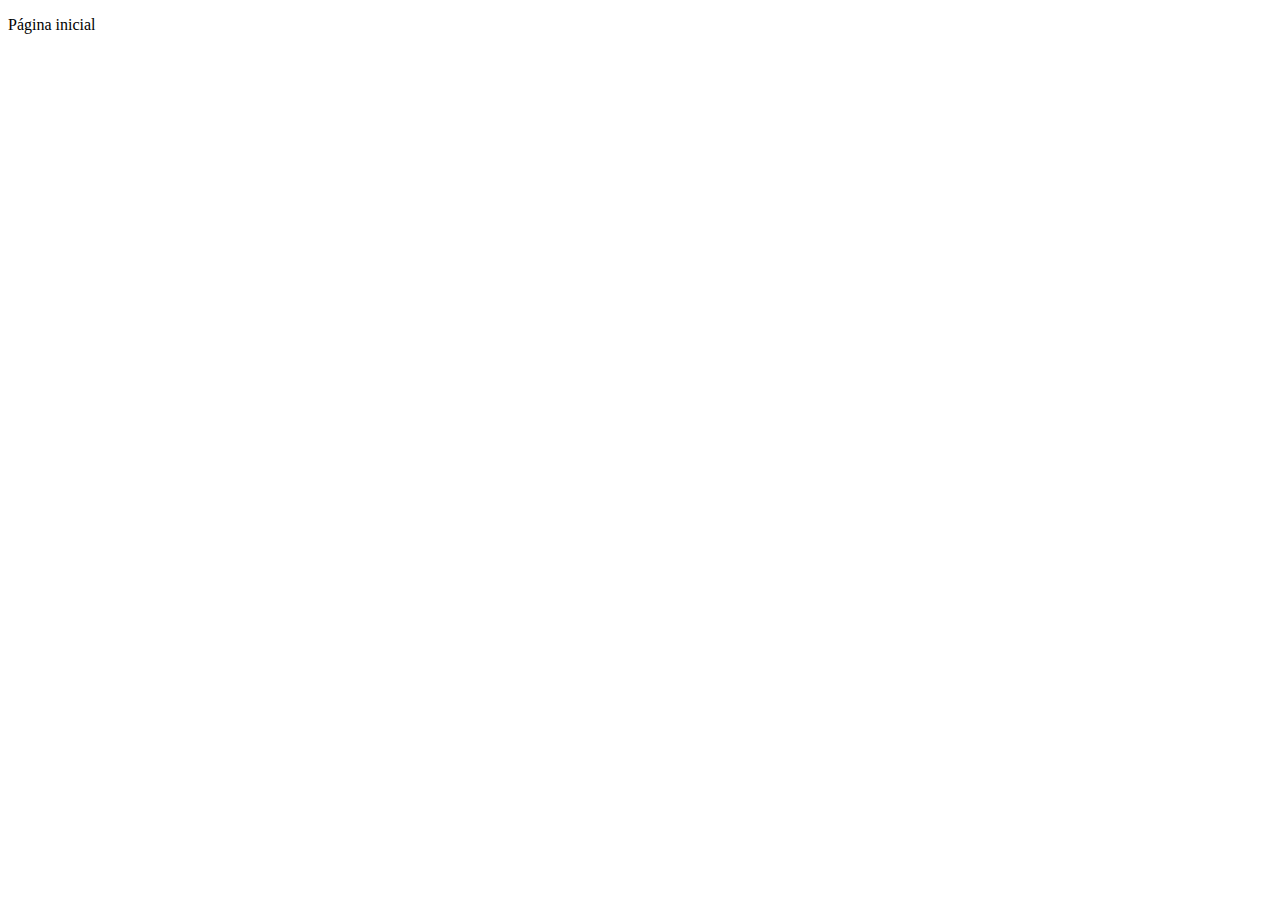
==== index.html @ 83e60e03 "Estrutura básica do html5" ====
<!DOCTYPE html>
<html lang="pt-br">
<head>
    <meta charset="UTF-8">
    <meta http-equiv="X-UA-Compatible" content="IE=edge">
    <meta name="viewport" content="width=device-width, initial-scale=1.0">
    <title>html5 e css3</title>
</head>
<body>
     <p>Página inicial</p>
</body>
</html>
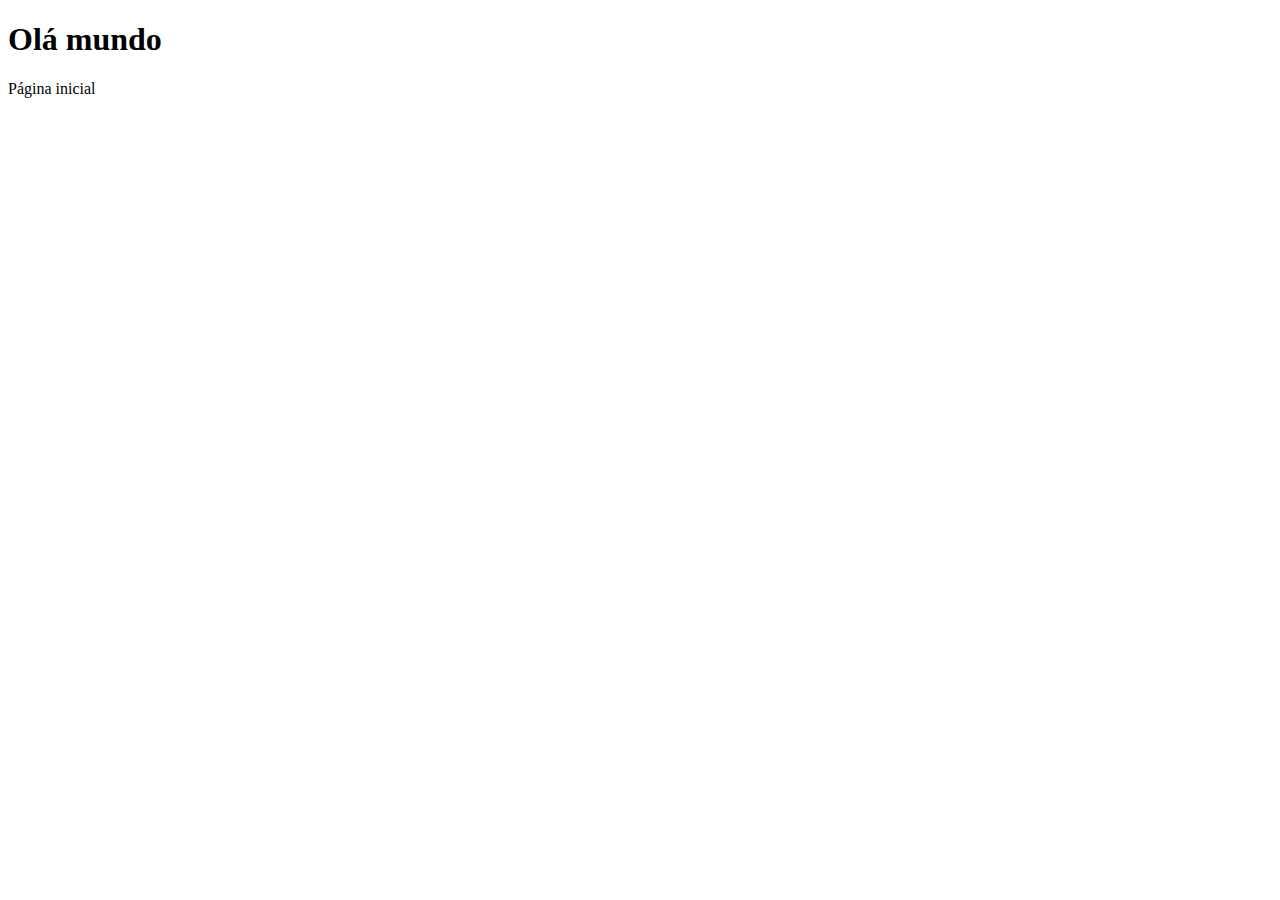
==== commit 5da232a5: "Teste na minha máquina" ====
--- a/index.html
+++ b/index.html
@@ -7,6 +7,7 @@
     <title>html5 e css3</title>
 </head>
 <body>
+     <h1>Olá mundo</h1>
      <p>Página inicial</p>
 </body>
-</html>+</html>
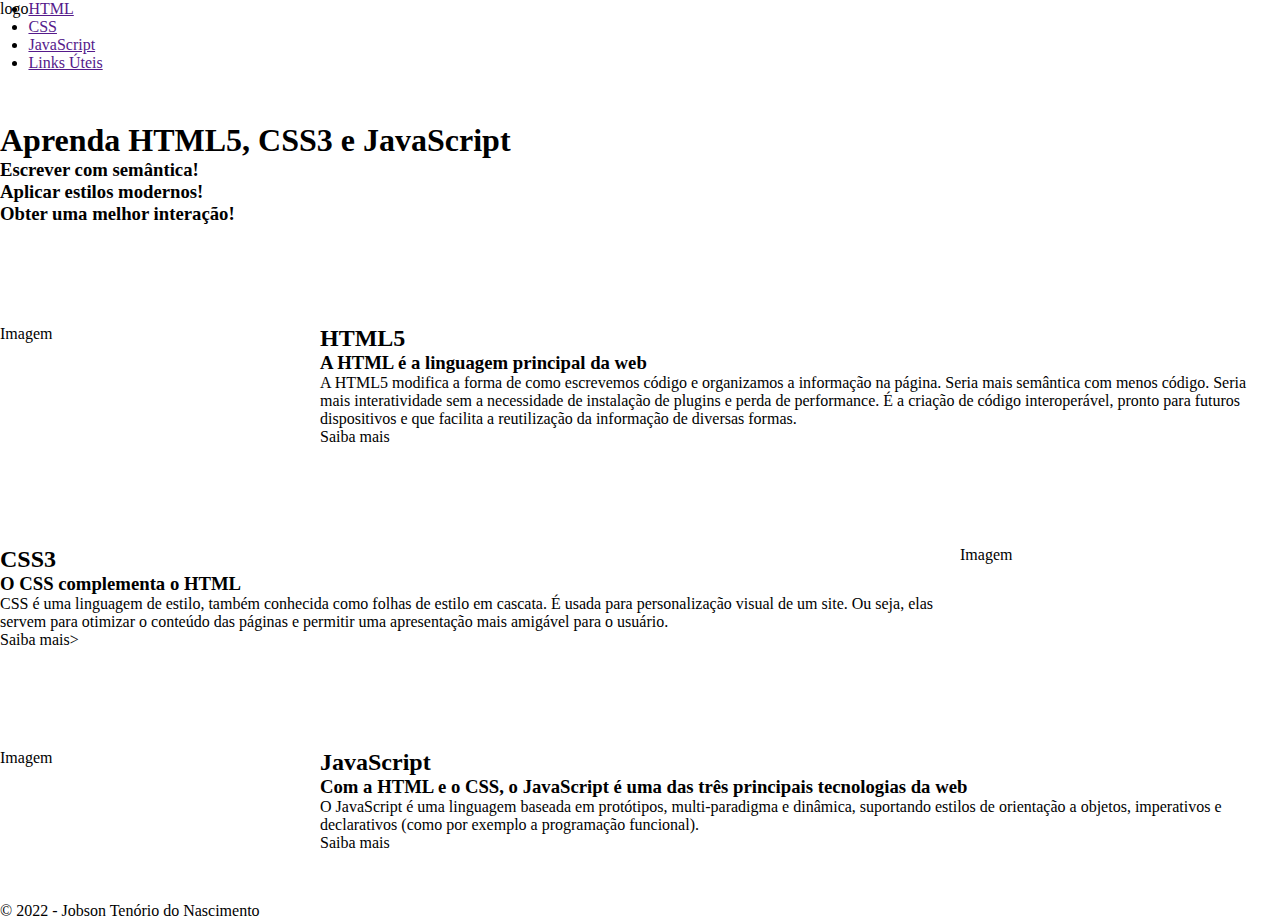
==== commit 73b8d339: "Favicon configurado" ====
--- a/index.html
+++ b/index.html
@@ -4,10 +4,85 @@
     <meta charset="UTF-8">
     <meta http-equiv="X-UA-Compatible" content="IE=edge">
     <meta name="viewport" content="width=device-width, initial-scale=1.0">
-    <title>html5 e css3</title>
+    <meta name="description" content="Site criado com finalidades educacionais para ensinar HTML5, CSS3 e JavaScript, três tecnologias fundamentais da WEB.">
+    <meta name="keywords" content="HTML, CSS, JavaScript">
+    <link rel="stylesheet" href="styles.css">
+    <link rel="apple-touch-icon" sizes="180x180" href="favicon/apple-touch-icon.png">
+    <link rel="icon" type="image/png" sizes="32x32" href="favicon/favicon-32x32.png">
+    <link rel="icon" type="image/png" sizes="16x16" href="favicon/favicon-16x16.png">
+    <link rel="manifest" href="favicon/site.webmanifest">
+    <link rel="mask-icon" href="favicon/safari-pinned-tab.svg" color="#5bbad5">
+    <meta name="msapplication-TileColor" content="#da532c">
+    <meta name="theme-color" content="#ffffff">
+    <title>Aprenda HTML5, CSS3 e JavaScript</title>
 </head>
 <body>
-     <h1>Olá mundo</h1>
-     <p>Página inicial</p>
+
+    <header>
+        <div class="logo w50 left">logo</div>
+        <nav class="menu-desktop w50 left">
+            <ul>
+                <li><a href="">HTML</a></li>
+                <li><a href="">CSS</a></li>
+                <li><a href="">JavaScript</a></li>
+                <li><a href="">Links Úteis</a></li>
+            </ul>
+        </nav>
+        <div class="clear"></div>
+    </header>
+
+    <main class="bloco">
+        <h1>Aprenda HTML5, CSS3 e JavaScript</h1>
+        <h3>Escrever com semântica!</h3>
+        <h3>Aplicar estilos modernos!</h3>
+        <h3>Obter uma melhor interação!</h3>
+    </main>
+
+    <section class="bloco">
+        <div class="w25 left">Imagem</div>
+        <div class="w75 left">
+            <h2>HTML5</h2>
+            <h3>A HTML é a linguagem principal da web</h3>
+            <p>A HTML5 modifica a forma de como escrevemos código e organizamos a
+                informação na página. Seria mais semântica com menos código. Seria mais
+                interatividade sem a necessidade de instalação de plugins e perda de performance. É
+                a criação de código interoperável, pronto para futuros dispositivos e que facilita a
+                reutilização da informação de diversas formas.</p>
+            <a>Saiba mais</a>
+        </div>
+        <div class="clear"></div>
+    </section>
+
+    <section class="bloco">
+        <div class="w25 right">Imagem</div>
+        <div class="w75 right">
+            <h2>CSS3</h2>
+            <h3>O CSS complementa o HTML</h3>
+            <p>CSS é uma linguagem de estilo, também conhecida como folhas de estilo em
+                cascata. É usada para personalização visual de um site. Ou seja, elas servem para
+                otimizar o conteúdo das páginas e permitir uma apresentação mais amigável para o
+                usuário.</p>
+            <a>Saiba mais></a>
+        </div>
+        <div class="clear"></div>
+    </section>
+
+    <section class="bloco">
+        <div class="w25 left">Imagem</div>
+        <div class="w75 left">
+            <h2>JavaScript</h2>
+            <h3>Com a HTML e o CSS, o JavaScript é uma das três principais tecnologias da web</h3>
+            <p>O JavaScript é uma linguagem baseada em protótipos, multi-paradigma e
+                dinâmica, suportando estilos de orientação a objetos, imperativos e declarativos
+                (como por exemplo a programação funcional).</p>
+            <a>Saiba mais</a>
+        </div>
+        <div class="clear"></div>
+    </section>
+
+    <footer>
+        <span>© 2022 - Jobson Tenório do Nascimento</span>
+    </footer>
+    
 </body>
 </html>
--- a/styles.css
+++ b/styles.css
@@ -0,0 +1,29 @@
+* {
+    margin: 0;
+    padding: 0;
+    box-sizing: border-box;
+}
+
+.left {
+    float: left;
+}
+
+.right {
+    float: right;
+}
+
+.clear {
+    clear: both;
+}
+
+.w25 {
+    width: 25%;
+}
+
+.w75 {
+    width: 75%;
+}
+
+.bloco {
+    padding: 50px 0;
+}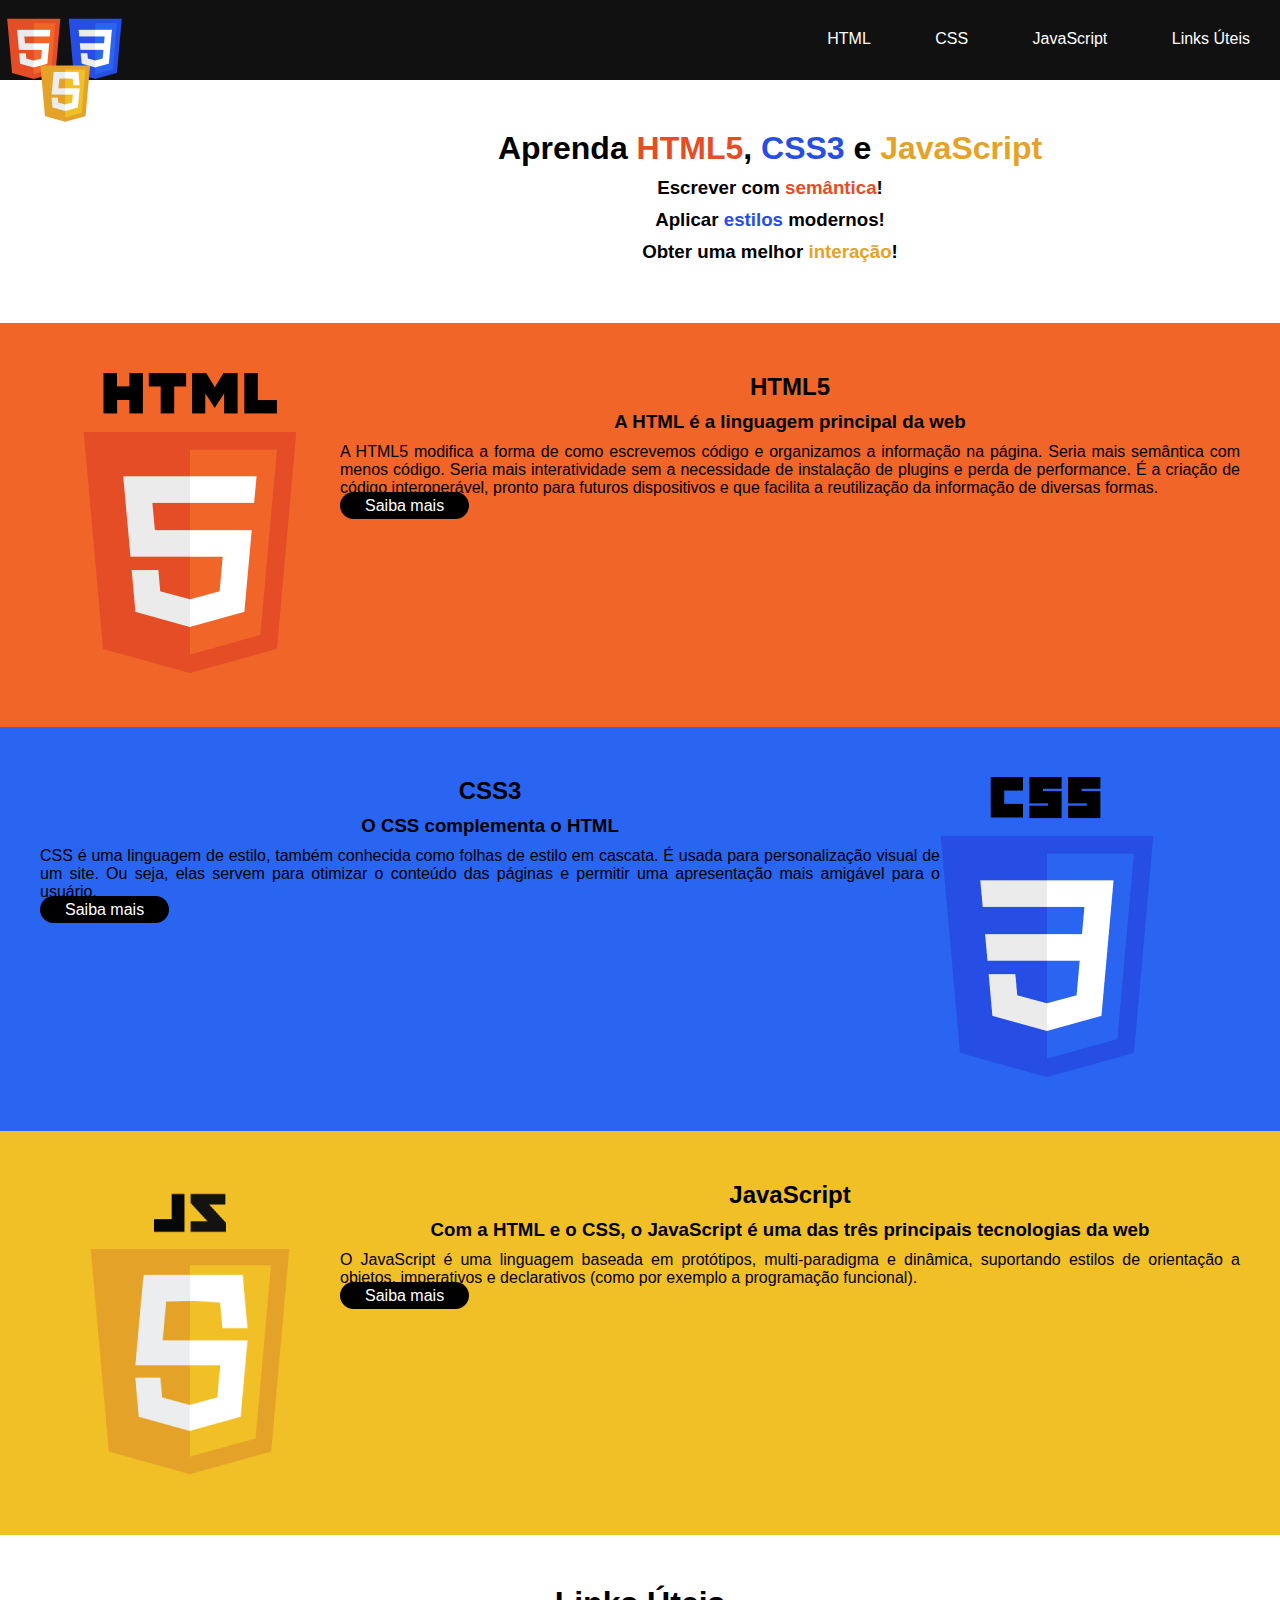
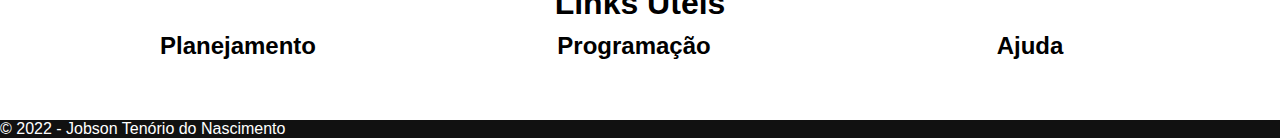
==== commit 4061872f: "html inicial" ====
--- a/index.html
+++ b/index.html
@@ -6,6 +6,7 @@
     <meta name="viewport" content="width=device-width, initial-scale=1.0">
     <meta name="description" content="Site criado com finalidades educacionais para ensinar HTML5, CSS3 e JavaScript, três tecnologias fundamentais da WEB.">
     <meta name="keywords" content="HTML, CSS, JavaScript">
+    <meta name="author" content="Alysson Pereira Assunção">
     <link rel="stylesheet" href="styles.css">
     <link rel="apple-touch-icon" sizes="180x180" href="favicon/apple-touch-icon.png">
     <link rel="icon" type="image/png" sizes="32x32" href="favicon/favicon-32x32.png">
@@ -19,27 +20,28 @@
 <body>
 
     <header>
-        <div class="logo w50 left">logo</div>
-        <nav class="menu-desktop w50 left">
+        <div class="logo w50 left"><img src="img/favicon.png" /></div>
+        <nav class="menu-desktop w50 right">
             <ul>
-                <li><a href="">HTML</a></li>
-                <li><a href="">CSS</a></li>
-                <li><a href="">JavaScript</a></li>
-                <li><a href="">Links Úteis</a></li>
+                <li><a href="#html">HTML</a></li>
+                <li><a href="#css">CSS</a></li>
+                <li><a href="#js">JavaScript</a></li>
+                <li><a href="#linksUteis">Links Úteis</a></li>
             </ul>
         </nav>
         <div class="clear"></div>
     </header>
 
     <main class="bloco">
-        <h1>Aprenda HTML5, CSS3 e JavaScript</h1>
-        <h3>Escrever com semântica!</h3>
-        <h3>Aplicar estilos modernos!</h3>
-        <h3>Obter uma melhor interação!</h3>
+        <h1>Aprenda <span class="laranja">HTML5</span>, <span class="azul">CSS3</span> e <span class="amarelo">JavaScript</span></h1>
+        <h3>Escrever com <span class="laranja">semântica</span>!</h3>
+        <h3>Aplicar <span class="azul">estilos</span> modernos!</h3>
+        <h3>Obter uma melhor <span class="amarelo">interação</span>!</h3>
     </main>
 
-    <section class="bloco">
-        <div class="w25 left">Imagem</div>
+    <section class="bloco" id="html">
+    <div class="center">
+        <div class="w25 left"><img src="img/HTML5.png" alt=""></div>
         <div class="w75 left">
             <h2>HTML5</h2>
             <h3>A HTML é a linguagem principal da web</h3>
@@ -51,10 +53,12 @@
             <a>Saiba mais</a>
         </div>
         <div class="clear"></div>
+    </div>
     </section>
 
-    <section class="bloco">
-        <div class="w25 right">Imagem</div>
+    <section class="bloco" id="css">
+    <div class="center">
+        <div class="w25 right"><img src="img/CSS3.png" alt=""></div>
         <div class="w75 right">
             <h2>CSS3</h2>
             <h3>O CSS complementa o HTML</h3>
@@ -62,13 +66,15 @@
                 cascata. É usada para personalização visual de um site. Ou seja, elas servem para
                 otimizar o conteúdo das páginas e permitir uma apresentação mais amigável para o
                 usuário.</p>
-            <a>Saiba mais></a>
+            <a>Saiba mais</a>
         </div>
         <div class="clear"></div>
+    </div>
     </section>
 
-    <section class="bloco">
-        <div class="w25 left">Imagem</div>
+    <section class="bloco" id="js">
+    <div class="center">
+        <div class="w25 left"><img src="img/JS.png" alt=""></div>
         <div class="w75 left">
             <h2>JavaScript</h2>
             <h3>Com a HTML e o CSS, o JavaScript é uma das três principais tecnologias da web</h3>
@@ -78,11 +84,27 @@
             <a>Saiba mais</a>
         </div>
         <div class="clear"></div>
+    </div>
+    </section>
+
+    <section class="bloco" id="linksUteis">
+    <div class="center">
+        <h1>Links Úteis</h1>
+        <div class="w33 left">
+            <h2>Planejamento</h2>
+        </div>
+        <div class="w33 left">
+            <h2>Programação</h2>
+        </div>
+        <div class="w33 left">
+            <h2>Ajuda</h2>
+        </div>
+    </div>
     </section>
 
     <footer>
         <span>© 2022 - Jobson Tenório do Nascimento</span>
     </footer>
-    
+
 </body>
 </html>
--- a/styles.css
+++ b/styles.css
@@ -2,6 +2,7 @@
     margin: 0;
     padding: 0;
     box-sizing: border-box;
+    font-family: Arial, Helvetica, sans-serif;
 }
 
 .left {
@@ -20,10 +21,114 @@
     width: 25%;
 }
 
+.w33 {
+    width: 33%;
+}
+
 .w75 {
     width: 75%;
 }
 
+.center {
+    width: 1200px;
+    margin: 0 auto;
+}
+
+.laranja {
+    color: #E44D26;
+}
+
+.azul {
+    color: #264DE4;
+}
+
+.amarelo {
+    color: #E5A228;
+}
+
 .bloco {
     padding: 50px 0;
+    justify-content: center;
+    display: flex;
+    flex-direction: column;
+    align-content: center;
+}
+
+#html {
+    background-color: #F16529;
+}
+
+#css {
+    background-color: #2965F1;
+}
+
+#js {
+    background-color: #F1BF26;
+}
+
+/******************************/
+
+header {
+    background-color: #111;
+    max-height: 80px;
+}
+
+header .logo img {
+    max-width: 50%;
+    margin: 5px 0 10px 0;
+}
+
+header ul {
+    list-style: none;
+}
+
+header li {
+    display: inline-block;
+    margin: 30px;
+}
+
+header a {
+    color: #fff;
+    text-decoration: none;
+}
+
+header a:hover {
+    text-decoration: underline;
+}
+
+/******************************/
+
+main {
+    text-align: center;
+}
+
+/******************************/
+
+.bloco h1, .bloco h2, .bloco h3 {
+    text-align: center;
+    margin-bottom: 10px;
+}
+
+.bloco p {
+    text-align: justify;
+}
+
+.bloco a {
+    background-color: #000;
+    color: #fff;
+    padding: 5px 25px;
+    border-radius: 25px;
+}
+
+.bloco a:hover {
+    cursor: pointer;
+    color: #000;
+    background-color: #fff;
+}
+
+/**************************/
+
+footer {
+    background-color: #111;
+    color: #fff;
 }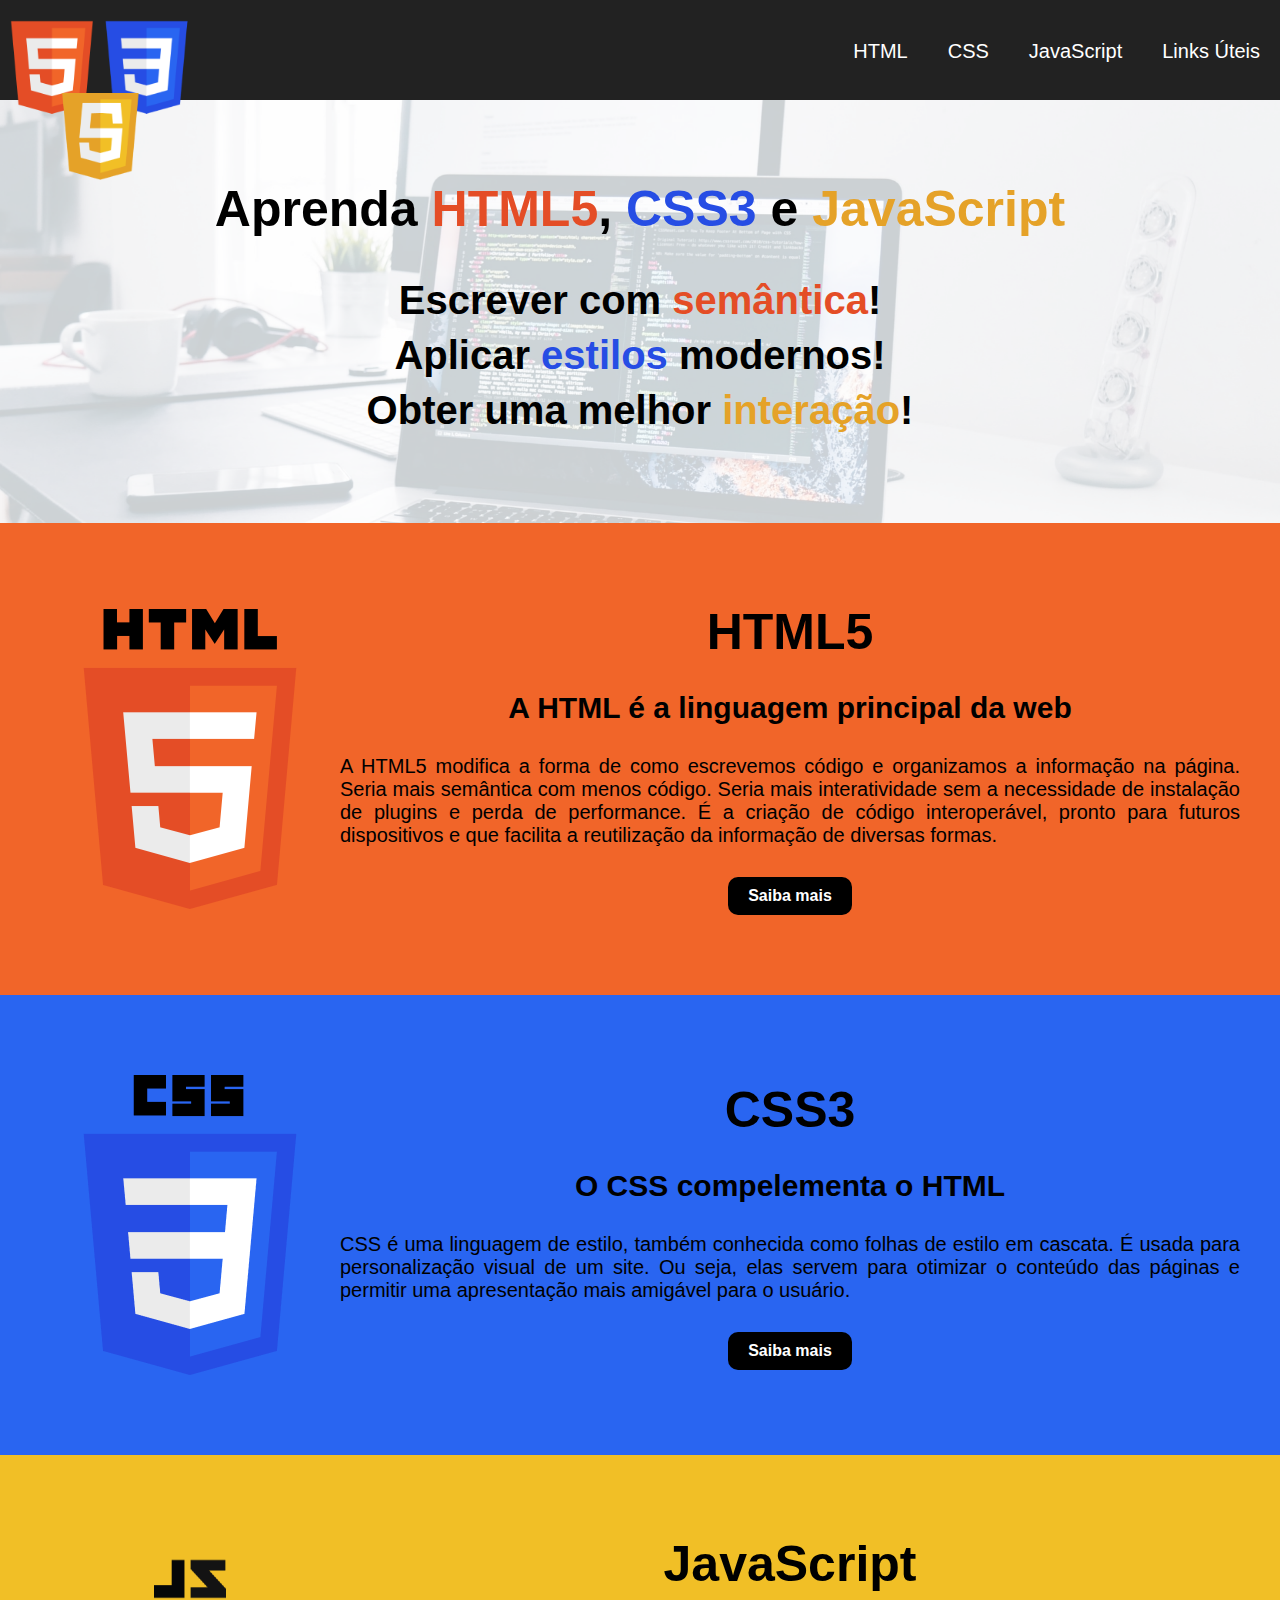
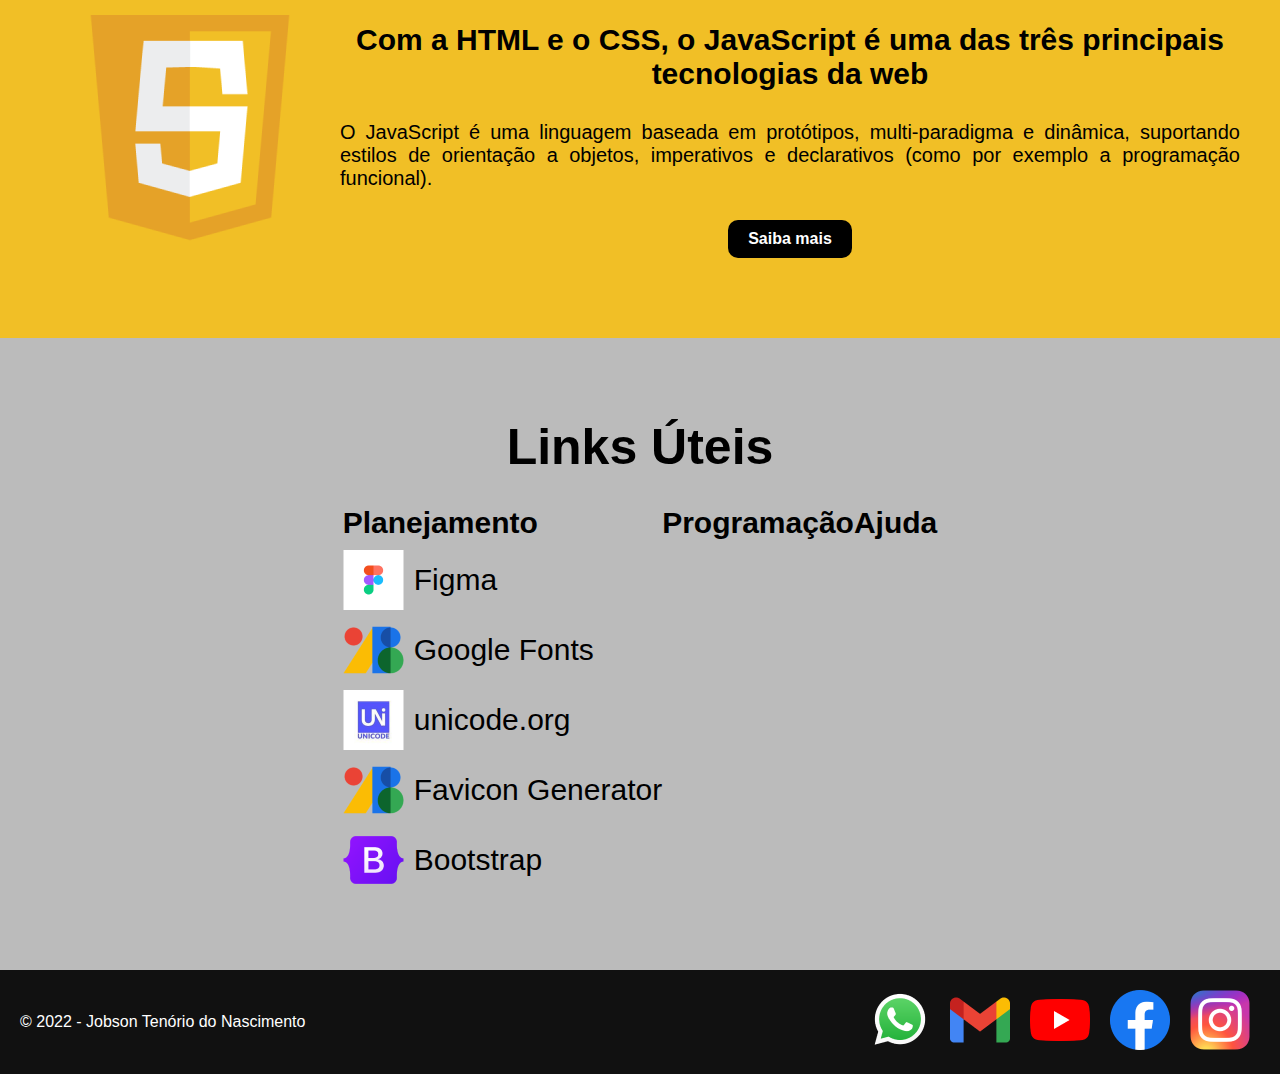
==== commit 59a37674: "Definindo layout com Flexbox" ====
--- a/index.html
+++ b/index.html
@@ -19,30 +19,29 @@
 </head>
 <body>
 
-    <header>
-        <div class="logo w50 left"><img src="img/favicon.png" /></div>
-        <nav class="menu-desktop w50 right">
-            <ul>
+    <header class="flex-linha"  id="cabeca">
+        <img src="img/favicon.png" />
+        <nav>
+            <ul class="flex-linha">
                 <li><a href="#html">HTML</a></li>
                 <li><a href="#css">CSS</a></li>
                 <li><a href="#js">JavaScript</a></li>
                 <li><a href="#linksUteis">Links Úteis</a></li>
             </ul>
         </nav>
-        <div class="clear"></div>
     </header>
 
     <main class="bloco">
-        <h1>Aprenda <span class="laranja">HTML5</span>, <span class="azul">CSS3</span> e <span class="amarelo">JavaScript</span></h1>
-        <h3>Escrever com <span class="laranja">semântica</span>!</h3>
-        <h3>Aplicar <span class="azul">estilos</span> modernos!</h3>
-        <h3>Obter uma melhor <span class="amarelo">interação</span>!</h3>
+        <h1>Aprenda <span class="html-c">HTML5</span>, <span class="css-c">CSS3</span> e <span class="js-c">JavaScript</span></h1>
+        <h2>Escrever com <span class="html-c">semântica</span>!</h2>
+        <h2>Aplicar <span class="css-c">estilos</span> modernos!</h2>
+        <h2>Obter uma melhor <span class="js-c">interação</span>!</h2>
     </main>
 
-    <section class="bloco" id="html">
-    <div class="center">
-        <div class="w25 left"><img src="img/HTML5.png" alt=""></div>
-        <div class="w75 left">
+    <section class="bloco html-bg" id="html">
+    <div class="center flex-linha">
+        <img src="img/HTML5.png" alt="">
+        <div class="conteudo flex-coluna">
             <h2>HTML5</h2>
             <h3>A HTML é a linguagem principal da web</h3>
             <p>A HTML5 modifica a forma de como escrevemos código e organizamos a
@@ -50,60 +49,93 @@
                 interatividade sem a necessidade de instalação de plugins e perda de performance. É
                 a criação de código interoperável, pronto para futuros dispositivos e que facilita a
                 reutilização da informação de diversas formas.</p>
-            <a>Saiba mais</a>
-        </div>
-        <div class="clear"></div>
+            <a href="#linksUteis">Saiba mais</a>
+            </div>
     </div>
     </section>
 
-    <section class="bloco" id="css">
-    <div class="center">
-        <div class="w25 right"><img src="img/CSS3.png" alt=""></div>
-        <div class="w75 right">
-            <h2>CSS3</h2>
-            <h3>O CSS complementa o HTML</h3>
-            <p>CSS é uma linguagem de estilo, também conhecida como folhas de estilo em
-                cascata. É usada para personalização visual de um site. Ou seja, elas servem para
-                otimizar o conteúdo das páginas e permitir uma apresentação mais amigável para o
-                usuário.</p>
-            <a>Saiba mais</a>
+    <section class="bloco css-bg" id="css">
+        <div class="center flex-linha">
+            <img src="img/CSS3.png" alt="">
+            <div class="conteudo flex-coluna">
+                <h2>CSS3</h2>
+                <h3>O CSS compelementa o HTML</h3>
+                <p>CSS é uma linguagem de estilo, também conhecida como folhas de estilo em
+                    cascata. É usada para personalização visual de um site. Ou seja, elas servem para
+                    otimizar o conteúdo das páginas e permitir uma apresentação mais amigável para o
+                    usuário.</p>
+                <a href="#linksUteis">Saiba mais</a>
+                </div>
         </div>
-        <div class="clear"></div>
-    </div>
+    </section>
+ 
+    <section class="bloco js-bg" id="js">
+        <div class="center flex-linha">
+            <img src="img/JS.png" alt="">
+            <div class="conteudo flex-coluna">
+                <h2>JavaScript</h2>
+                <h3>Com a HTML e o CSS, o JavaScript é uma das três principais tecnologias da web</h3>
+                <p>O JavaScript é uma linguagem baseada em protótipos, multi-paradigma e
+                    dinâmica, suportando estilos de orientação a objetos, imperativos e declarativos
+                    (como por exemplo a programação funcional).</p>
+                <a href="#linksUteis">Saiba mais</a>
+                </div>
+        </div>
     </section>
 
-    <section class="bloco" id="js">
-    <div class="center">
-        <div class="w25 left"><img src="img/JS.png" alt=""></div>
-        <div class="w75 left">
-            <h2>JavaScript</h2>
-            <h3>Com a HTML e o CSS, o JavaScript é uma das três principais tecnologias da web</h3>
-            <p>O JavaScript é uma linguagem baseada em protótipos, multi-paradigma e
-                dinâmica, suportando estilos de orientação a objetos, imperativos e declarativos
-                (como por exemplo a programação funcional).</p>
-            <a>Saiba mais</a>
-        </div>
-        <div class="clear"></div>
-    </div>
-    </section>
 
     <section class="bloco" id="linksUteis">
-    <div class="center">
+    <div class="center flex-coluna">
         <h1>Links Úteis</h1>
-        <div class="w33 left">
-            <h2>Planejamento</h2>
-        </div>
-        <div class="w33 left">
-            <h2>Programação</h2>
-        </div>
-        <div class="w33 left">
-            <h2>Ajuda</h2>
+        <div class="flex-linha" style="align-items:flex-start;">
+            <div class="links">
+                <h3>Planejamento</h3>
+                <ul>
+                    <li class="flex-linha item">
+                        <img src="img/Figma_icon.png" />
+                        <a href="">Figma</a>
+                    </li>
+                    <li class="flex-linha item">
+                        <img src="img/Google_icon.png" />
+                        <a href="">Google Fonts</a>
+                    </li>
+                    <li class="flex-linha item">
+                        <img src="img/Unicode_icon.png" />
+                        <a href="">unicode.org</a>
+                    </li>
+                    <li class="flex-linha item">
+                        <img src="img/Google_icon.png" />
+                        <a href="">Favicon Generator</a>
+                    </li>
+                    <li class="flex-linha item">
+                        <img src="img/Bootstrap_icon.png" />
+                        <a href="">Bootstrap</a>
+                    </li>
+                </ul>
+            </div>
+            <div class="links">
+                <h3>Programação</h3>
+            </div>
+            <div class="links">
+                <h3>Ajuda</h3>
+            </div>
         </div>
     </div>
     </section>
 
     <footer>
+    <div class="flex-linha">
         <span>© 2022 - Jobson Tenório do Nascimento</span>
+        <div id="contato">
+            <ul class="flex-linha">
+                <li><a href=""><img src="img/WhatsApp_icon.png" /></a></li>
+                <li><a href=""><img src="img/Gmail_icon.png" /></a></li>
+                <li><a href=""><img src="img/YouTube_icon.png" /></a></li>
+                <li><a href=""><img src="img/Facebook_icon.png" /></a></li>
+                <li><a href=""><img src="img/Instagram_icon.png" /></a></li>
+            </ul>
+        </div>
+    </div>
     </footer>
 
 </body>
--- a/styles.css
+++ b/styles.css
@@ -5,77 +5,72 @@
     font-family: Arial, Helvetica, sans-serif;
 }
 
-.left {
-    float: left;
-}
-
-.right {
-    float: right;
-}
-
-.clear {
-    clear: both;
-}
-
-.w25 {
-    width: 25%;
-}
-
-.w33 {
-    width: 33%;
-}
-
-.w75 {
-    width: 75%;
-}
-
 .center {
     width: 1200px;
     margin: 0 auto;
 }
 
-.laranja {
+.bloco {
+    padding: 80px 0;
+}
+
+.flex-linha {
+    display: flex;
+    flex-direction: row;
+    flex-wrap: nowrap;
+    justify-content: space-between;
+    align-items: center;
+}
+
+.flex-coluna {
+    display: flex;
+    flex-direction: column;
+    flex-wrap: nowrap;
+    justify-content: center;
+    align-items: center;
+}
+
+/************** cores ************/
+
+.html-c {
     color: #E44D26;
 }
 
-.azul {
+.css-c {
     color: #264DE4;
 }
 
-.amarelo {
+.js-c {
     color: #E5A228;
 }
 
-.bloco {
-    padding: 50px 0;
-    justify-content: center;
-    display: flex;
-    flex-direction: column;
-    align-content: center;
-}
-
-#html {
+.html-bg {
     background-color: #F16529;
 }
 
-#css {
+.css-bg {
     background-color: #2965F1;
 }
 
-#js {
+.js-bg {
     background-color: #F1BF26;
 }
 
-/******************************/
+/************** header ************/
+
+#cabeca {
+    align-items: flex-start;
+}
 
 header {
-    background-color: #111;
-    max-height: 80px;
+    background-color: #222;
+    height: 100px;
+    position: relative;
 }
 
-header .logo img {
-    max-width: 50%;
-    margin: 5px 0 10px 0;
+header img {
+    width: 200px;
+    height: 200px;
 }
 
 header ul {
@@ -83,12 +78,12 @@
 }
 
 header li {
-    display: inline-block;
-    margin: 30px;
+    padding: 40px 20px;
 }
 
 header a {
     color: #fff;
+    font-size: 20px;
     text-decoration: none;
 }
 
@@ -96,39 +91,101 @@
     text-decoration: underline;
 }
 
-/******************************/
+
+/************** main ************/
 
 main {
     text-align: center;
+    background-image: url('img/Destaque_o20.png');
+    background-size: cover;
+    background-repeat: no-repeat;
+    background-position: center;
 }
 
-/******************************/
-
-.bloco h1, .bloco h2, .bloco h3 {
-    text-align: center;
-    margin-bottom: 10px;
+main h1 {
+    margin-bottom: 40px;
+    font-size: 50px;
 }
 
-.bloco p {
-    text-align: justify;
+main h2 {
+    margin-bottom: 10px;
+    font-size: 40px;
 }
 
-.bloco a {
-    background-color: #000;
-    color: #fff;
-    padding: 5px 25px;
-    border-radius: 25px;
+/************** classe conteudo ************/
+
+.conteudo h2 {
+    text-align: center;
+    margin-bottom: 30px;
+    font-size: 50px;
 }
 
-.bloco a:hover {
-    cursor: pointer;
+.conteudo h3 {
+    text-align: center;
+    margin-bottom: 30px;
+    font-size: 30px;
+}
+
+.conteudo p {
+    text-align: justify;
+    margin-bottom: 30px;
+    font-size: 20px;
+}
+
+.conteudo a {
+    color: #fff;
+    background-color: #000;
+    padding: 10px 20px;
+    border-radius: 10px;
+    text-decoration: none;
+    font-weight: bold;
+}
+
+.conteudo a:hover {
     color: #000;
     background-color: #fff;
 }
 
-/**************************/
+/************** Links úteis ************/
+
+#linksUteis {
+    background-color: #bbb;
+}
+
+#linksUteis h1 {
+    text-align: center;
+    margin-bottom: 30px;
+    font-size: 50px;
+}
+
+#linksUteis h3 {
+    font-size: 30px;
+}
+
+.item {
+    justify-content: left;
+    margin-top: 10px;
+}
+
+.item a {
+    color: #000;
+    font-size: 30px;
+    margin-left: 10px;
+    text-decoration: none;
+}
+
+/************** footer ************/
 
 footer {
     background-color: #111;
     color: #fff;
+    padding: 20px;
+}
+
+footer ul {
+    list-style: none;
+}
+
+footer li {
+    padding: 0 10px;
 }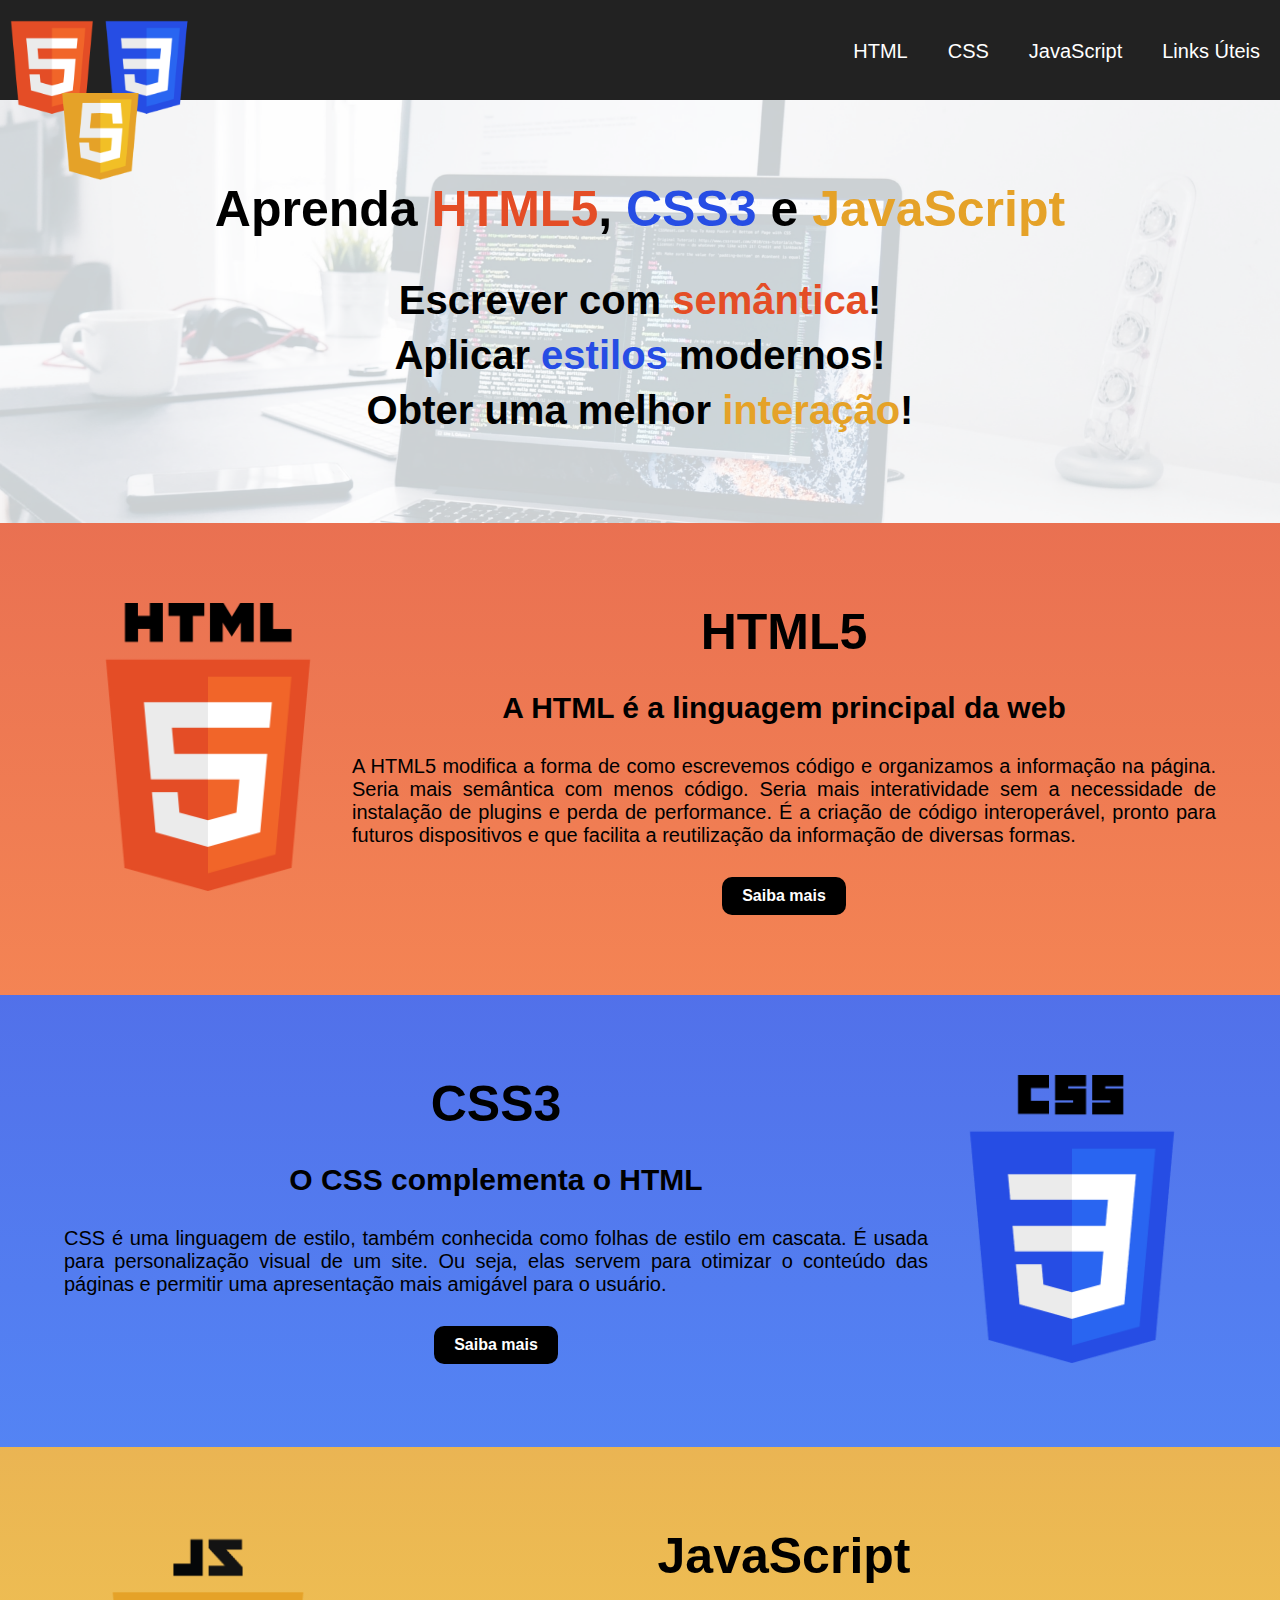
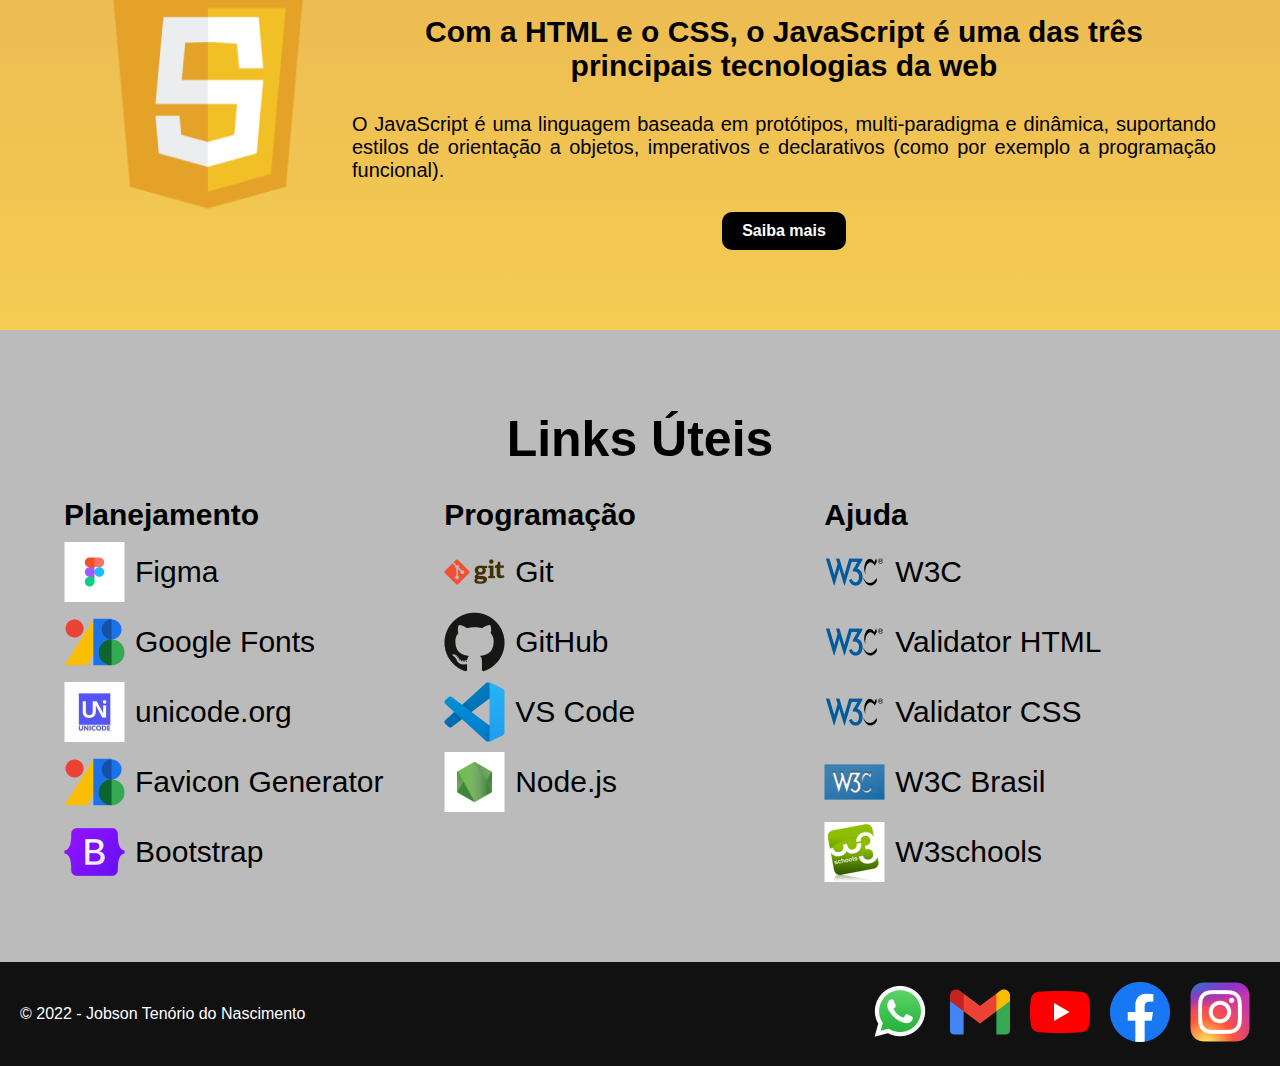
==== commit 4b9bbe5b: "Responsividade" ====
--- a/index.html
+++ b/index.html
@@ -15,6 +15,7 @@
     <link rel="mask-icon" href="favicon/safari-pinned-tab.svg" color="#5bbad5">
     <meta name="msapplication-TileColor" content="#da532c">
     <meta name="theme-color" content="#ffffff">
+    <link rel="stylesheet" href="https://cdnjs.cloudflare.com/ajax/libs/font-awesome/6.1.1/css/all.min.css" integrity="sha512-KfkfwYDsLkIlwQp6LFnl8zNdLGxu9YAA1QvwINks4PhcElQSvqcyVLLD9aMhXd13uQjoXtEKNosOWaZqXgel0g==" crossorigin="anonymous" referrerpolicy="no-referrer" />
     <title>Aprenda HTML5, CSS3 e JavaScript</title>
 </head>
 <body>
@@ -28,8 +29,10 @@
                 <li><a href="#js">JavaScript</a></li>
                 <li><a href="#linksUteis">Links Úteis</a></li>
             </ul>
+            <i id="icone" class="fas fa-bars"></i>
         </nav>
     </header>
+
 
     <main class="bloco">
         <h1>Aprenda <span class="html-c">HTML5</span>, <span class="css-c">CSS3</span> e <span class="js-c">JavaScript</span></h1>
@@ -38,57 +41,68 @@
         <h2>Obter uma melhor <span class="js-c">interação</span>!</h2>
     </main>
 
+
     <section class="bloco html-bg" id="html">
-    <div class="center flex-linha">
-        <img src="img/HTML5.png" alt="">
-        <div class="conteudo flex-coluna">
-            <h2>HTML5</h2>
-            <h3>A HTML é a linguagem principal da web</h3>
-            <p>A HTML5 modifica a forma de como escrevemos código e organizamos a
-                informação na página. Seria mais semântica com menos código. Seria mais
-                interatividade sem a necessidade de instalação de plugins e perda de performance. É
-                a criação de código interoperável, pronto para futuros dispositivos e que facilita a
-                reutilização da informação de diversas formas.</p>
-            <a href="#linksUteis">Saiba mais</a>
-            </div>
-    </div>
+        <div class="center">
+            <div class="left w25">
+                <img src="img/HTML5.png" alt="" class="imagem">
+            </div>
+            <div class="w75 left conteudo flex-coluna">
+                <h2>HTML5</h2>
+                <h3>A HTML é a linguagem principal da web</h3>
+                <p>A HTML5 modifica a forma de como escrevemos código e organizamos a
+                    informação na página. Seria mais semântica com menos código. Seria mais
+                    interatividade sem a necessidade de instalação de plugins e perda de performance. É
+                    a criação de código interoperável, pronto para futuros dispositivos e que facilita a
+                    reutilização da informação de diversas formas.</p>
+                <a href="#linksUteis">Saiba mais</a>
+            </div>
+            <div class="clear"></div>
+        </div>
     </section>
 
     <section class="bloco css-bg" id="css">
-        <div class="center flex-linha">
-            <img src="img/CSS3.png" alt="">
-            <div class="conteudo flex-coluna">
+        <div class="center">
+            <div class="right w25">
+                <img src="img/CSS3.png" alt="" class="imagem">
+            </div>
+            <div class="w75 right conteudo flex-coluna">
                 <h2>CSS3</h2>
-                <h3>O CSS compelementa o HTML</h3>
+                <h3>O CSS complementa o HTML</h3>
                 <p>CSS é uma linguagem de estilo, também conhecida como folhas de estilo em
                     cascata. É usada para personalização visual de um site. Ou seja, elas servem para
                     otimizar o conteúdo das páginas e permitir uma apresentação mais amigável para o
                     usuário.</p>
                 <a href="#linksUteis">Saiba mais</a>
-                </div>
-        </div>
-    </section>
- 
+            </div>
+            <div class="clear"></div>
+        </div>
+    </section>
+
     <section class="bloco js-bg" id="js">
-        <div class="center flex-linha">
-            <img src="img/JS.png" alt="">
-            <div class="conteudo flex-coluna">
+        <div class="center">
+            <div class="left w25">
+                <img src="img/JS.png" alt="" class="imagem">
+            </div>
+            <div class="w75 left conteudo flex-coluna">
                 <h2>JavaScript</h2>
                 <h3>Com a HTML e o CSS, o JavaScript é uma das três principais tecnologias da web</h3>
                 <p>O JavaScript é uma linguagem baseada em protótipos, multi-paradigma e
                     dinâmica, suportando estilos de orientação a objetos, imperativos e declarativos
                     (como por exemplo a programação funcional).</p>
                 <a href="#linksUteis">Saiba mais</a>
-                </div>
-        </div>
-    </section>
+            </div>
+            <div class="clear"></div>
+        </div>
+    </section>
+
+
 
 
     <section class="bloco" id="linksUteis">
-    <div class="center flex-coluna">
-        <h1>Links Úteis</h1>
-        <div class="flex-linha" style="align-items:flex-start;">
-            <div class="links">
+        <div class="center">
+            <h1>Links Úteis</h1>
+            <div class="w33 left">
                 <h3>Planejamento</h3>
                 <ul>
                     <li class="flex-linha item">
@@ -113,30 +127,75 @@
                     </li>
                 </ul>
             </div>
-            <div class="links">
+            <div class="w33 left">
                 <h3>Programação</h3>
-            </div>
-            <div class="links">
+                <ul>
+                    <li class="flex-linha item">
+                        <img src="img/Git_icon.png" />
+                        <a href="">Git</a>
+                    </li>
+                    <li class="flex-linha item">
+                        <img src="img/Github_icon.png" />
+                        <a href="">GitHub</a>
+                    </li>
+                    <li class="flex-linha item">
+                        <img src="img/Visual_Studio_Code_icon.png" />
+                        <a href="">VS Code</a>
+                    </li>
+                    <li class="flex-linha item">
+                        <img src="img/Node.js_icon.png" />
+                        <a href="">Node.js</a>
+                    </li>
+                </ul>
+            </div>
+            <div class="w33 left">
                 <h3>Ajuda</h3>
-            </div>
-        </div>
-    </div>
-    </section>
+                <ul>
+                    <li class="flex-linha item">
+                        <img src="img/W3C_icon.png" />
+                        <a href="">W3C</a>
+                    </li>
+                    <li class="flex-linha item">
+                        <img src="img/W3C_icon.png" />
+                        <a href="">Validator HTML</a>
+                    </li>
+                    <li class="flex-linha item">
+                        <img src="img/W3C_icon.png" />
+                        <a href="">Validator CSS</a>
+                    </li>
+                    <li class="flex-linha item">
+                        <img src="img/W3C_Brasil_icon.png" />
+                        <a href="">W3C Brasil</a>
+                    </li>
+                    <li class="flex-linha item">
+                        <img src="img/W3Schools_icon.png" />
+                        <a href="">W3schools</a>
+                    </li>
+                </ul>
+            </div>
+            <div class="clear"></div>
+        </div>
+    </section>
+
+
+
+
 
     <footer>
-    <div class="flex-linha">
-        <span>© 2022 - Jobson Tenório do Nascimento</span>
-        <div id="contato">
-            <ul class="flex-linha">
-                <li><a href=""><img src="img/WhatsApp_icon.png" /></a></li>
-                <li><a href=""><img src="img/Gmail_icon.png" /></a></li>
-                <li><a href=""><img src="img/YouTube_icon.png" /></a></li>
-                <li><a href=""><img src="img/Facebook_icon.png" /></a></li>
-                <li><a href=""><img src="img/Instagram_icon.png" /></a></li>
-            </ul>
-        </div>
-    </div>
+        <div class="flex-linha">
+            <span>© 2022 - Jobson Tenório do Nascimento</span>
+            <div id="contato">
+                <ul class="flex-linha">
+                    <li><a href=""><img src="img/WhatsApp_icon.png" /></a></li>
+                    <li><a href=""><img src="img/Gmail_icon.png" /></a></li>
+                    <li><a href=""><img src="img/YouTube_icon.png" /></a></li>
+                    <li><a href=""><img src="img/Facebook_icon.png" /></a></li>
+                    <li><a href=""><img src="img/Instagram_icon.png" /></a></li>
+                </ul>
+            </div>
+        </div>
     </footer>
 
+    
 </body>
-</html>
+</html>--- a/styles.css
+++ b/styles.css
@@ -5,19 +5,46 @@
     font-family: Arial, Helvetica, sans-serif;
 }
 
+/************** dimensões ************/
+
+.left {
+    float: left;
+}
+
+.right {
+    float: right;
+}
+
+.clear {
+    clear: both;
+}
+
+.w50 {
+    width: 50%;
+}
+
+.w33 {
+    width: 33%;
+}
+
+.w25 {
+    width: 25%;
+}
+
+.w75 {
+    width: 75%;
+}
+
 .center {
-    width: 1200px;
+    width: 90%;
+    max-width: 1200px;
     margin: 0 auto;
-}
-
-.bloco {
-    padding: 80px 0;
 }
 
 .flex-linha {
     display: flex;
     flex-direction: row;
-    flex-wrap: nowrap;
+    flex-wrap: wrap;
     justify-content: space-between;
     align-items: center;
 }
@@ -25,7 +52,7 @@
 .flex-coluna {
     display: flex;
     flex-direction: column;
-    flex-wrap: nowrap;
+    flex-wrap: wrap;
     justify-content: center;
     align-items: center;
 }
@@ -45,15 +72,15 @@
 }
 
 .html-bg {
-    background-color: #F16529;
+    background-image: linear-gradient(rgba(228, 77, 38, 0.8), rgba(241, 101, 41, 0.8)); 
 }
 
 .css-bg {
-    background-color: #2965F1;
+    background-image: linear-gradient(rgba(38, 77, 228, 0.8) , rgba(41, 101, 241, 0.8));
 }
 
 .js-bg {
-    background-color: #F1BF26;
+    background-image: linear-gradient(rgba(229, 162, 40, 0.8), rgba(241, 191, 38, 0.8));
 }
 
 /************** header ************/
@@ -73,6 +100,10 @@
     height: 200px;
 }
 
+header #icone {
+    display: none;
+}
+
 header ul {
     list-style: none;
 }
@@ -91,8 +122,11 @@
     text-decoration: underline;
 }
 
-
 /************** main ************/
+
+.bloco {
+    padding: 80px 0;
+}
 
 main {
     text-align: center;
@@ -112,7 +146,12 @@
     font-size: 40px;
 }
 
-/************** classe conteudo ************/
+.bloco .imagem {
+    width: 100%;
+	max-width: 400px;
+	max-height: 400px;
+    margin: 0 auto;
+}
 
 .conteudo h2 {
     text-align: center;
@@ -188,4 +227,57 @@
 
 footer li {
     padding: 0 10px;
+}
+
+/************** responsivo ************/
+
+@media screen and (max-width: 900px) {
+
+    .w25 {
+        width: 40%;
+    }
+
+    .w75 {
+        width: 60%;
+    }
+
+    #linksUteis * {
+        font-size: 1.3rem;
+        text-align: center;
+    }
+
+    #linksUteis h3 {
+        margin-top: 50px;
+    }
+}
+
+@media screen and (max-width: 650px) {
+	.w33, .w50, .w25, .w75 {
+		width: 100%;
+	}
+
+    header ul.flex-linha {
+        display: none;
+    }
+
+    header #icone {
+        display: block;
+        position: fixed;
+        color: #fff;
+        top: 2rem;
+        right: 2rem;
+        font-size: 2rem;
+        cursor: pointer;
+        box-shadow: inset 5em 1em 1px #222;  
+}
+
+    .conteudo {
+        width: 90%;
+        margin: 0 auto;
+        float: none;
+    }
+
+    .item {
+        justify-content: center;
+    }
 }